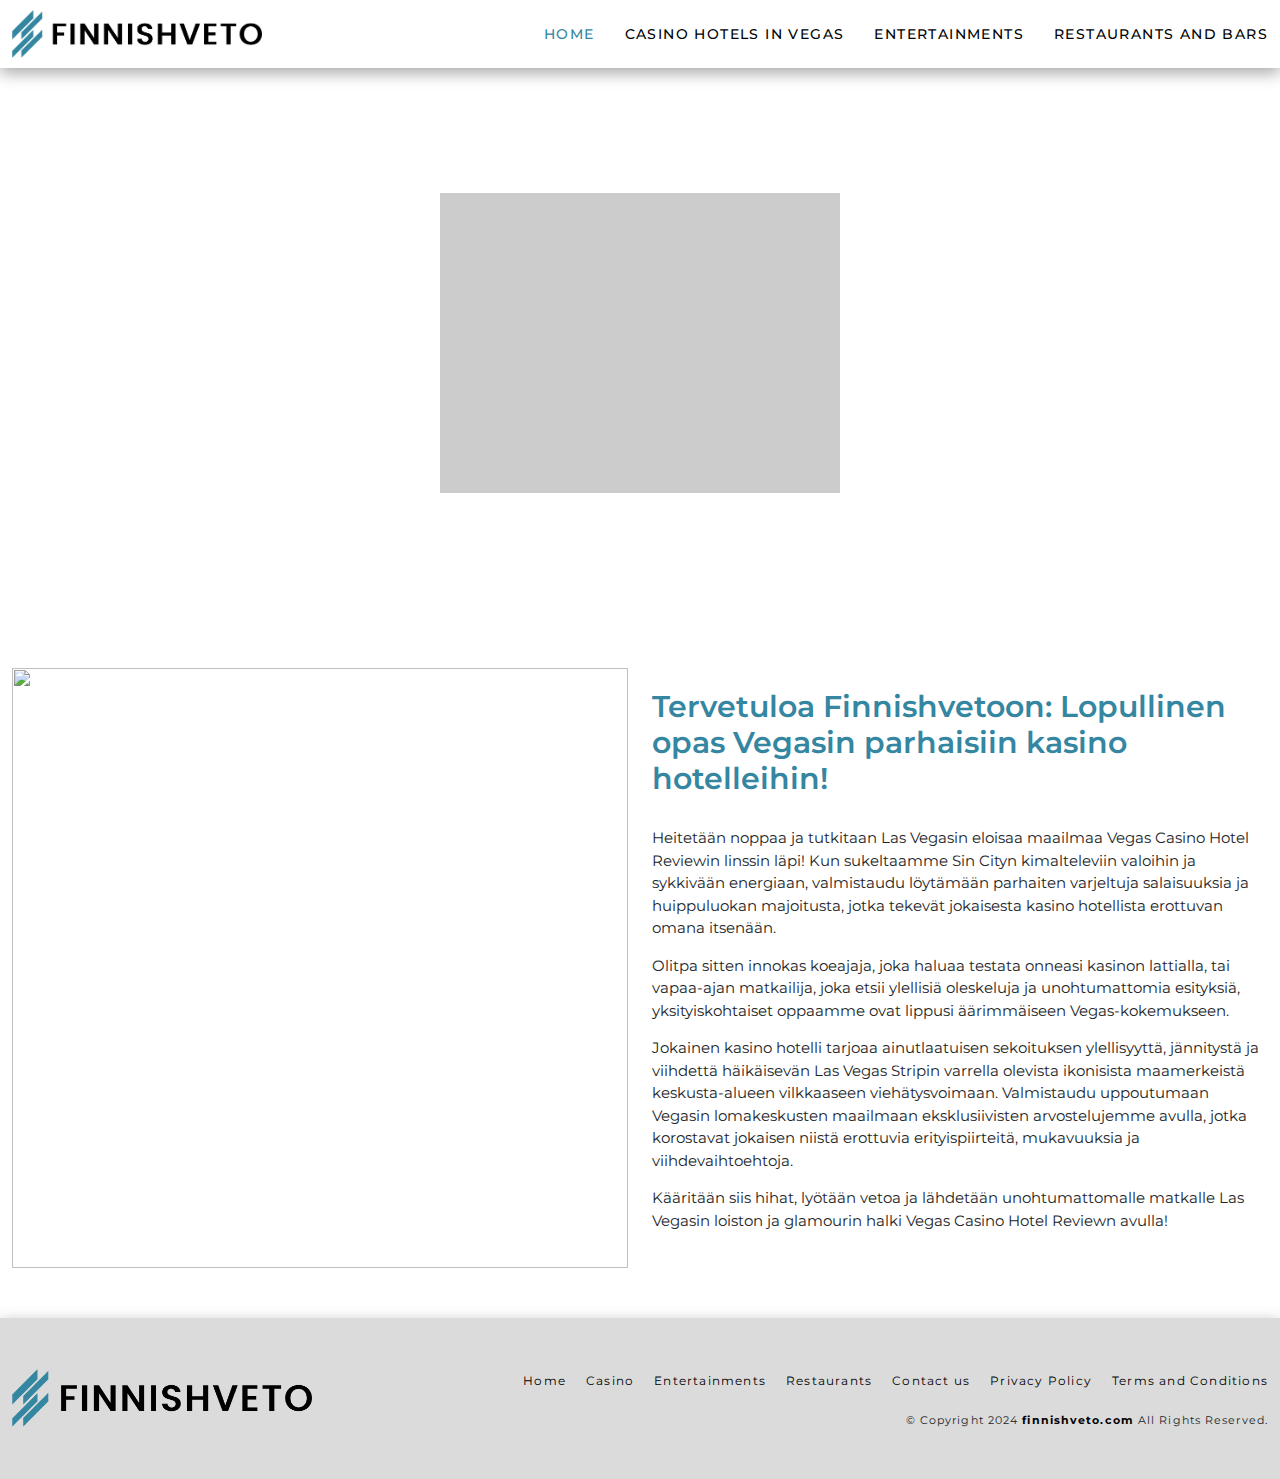
==== index.html @ 35bfe9ca "gh" ====
<!DOCTYPE html>
<html lang="en">
<head>
    <meta charset="UTF-8">
    <meta name="viewport" content="width=device-width, initial-scale=1.0">
    <link rel="stylesheet" href="assets/css/bootstrap.min.css">
    <link rel="stylesheet" href="https://cdnjs.cloudflare.com/ajax/libs/font-awesome/6.5.2/css/all.min.css">
    <link rel="icon" href="assets/images/fav-icon.png">
    <link rel="stylesheet" href="assets/css/style.css">
    <link rel="stylesheet" href="assets/css/media.css">
    <title>Blog Review about Casino Hotels in Vegas</title>
</head>
<body>
    <header class="site-header">
        <div class="container">
           <nav>
              <div class="site-logo">
                 <a href="index.html">
                 <img src="assets/images/logo.png" alt="logo">
                 </a>
              </div>
              <div class="nav-links">
                 <div class="close">
                    <i class="fa-solid fa-xmark"></i>
                 </div>
                 <ul>
                    <li>
                       <a href="index.html" class="active">Home</a>
                    </li>
                    <li>
                       <a href="casino.html">Casino Hotels in Vegas</a>
                    </li>
                    <li>
                       <a href="entertainments.html">Entertainments</a>
                    </li>
                    <li>
                       <a href="restaurants.html">Restaurants and Bars</a>
                    </li>
                 </ul>
              </div>
              <div class="toggle">
                 <i class="fa-solid fa-bars"></i>
              </div>
           </nav>
        </div>
     </header>
     <div class="section hero-banner">
        <div class="banner-wrap">
            <div class="banner-txt">
               
            </div>
            <div class="banner-left">
                <img src="assets/images/hero1.jpg" alt="">
            </div>
            <div class="banner-right">
                <img src="assets/images/hero2.jpg" alt="">
            </div>
        </div>
     </div>

     <section class="welcome ptb-50">
        <div class="container">
            <div class="row">
                <div class="col-md-6">
                    <div class="welcome-img">
                        <img src="assets/images/welcome.jpg" alt="">
                    </div>
                </div>
                <div class="col-md-6">
                    <div class="wel-come-txt">
                        <h3>
                            Tervetuloa Finnishvetoon: Lopullinen opas Vegasin parhaisiin kasino
                        hotelleihin!
                        </h3>
                        <p>
                            Heitetään noppaa ja tutkitaan Las Vegasin eloisaa maailmaa Vegas Casino Hotel Reviewin linssin
                            läpi! Kun sukeltaamme Sin Cityn kimalteleviin valoihin ja sykkivään energiaan, valmistaudu löytämään
                            parhaiten varjeltuja salaisuuksia ja huippuluokan majoitusta, jotka tekevät jokaisesta kasino hotellista
                            erottuvan omana itsenään.
                        </p>
                        <p>
                            Olitpa sitten innokas koeajaja, joka haluaa testata onneasi kasinon lattialla, tai vapaa-ajan matkailija,
                            joka etsii ylellisiä oleskeluja ja unohtumattomia esityksiä, yksityiskohtaiset oppaamme ovat lippusi
                            äärimmäiseen Vegas-kokemukseen.
                        </p>
                        <p>
                            Jokainen kasino hotelli tarjoaa ainutlaatuisen sekoituksen ylellisyyttä, jännitystä ja viihdettä
                            häikäisevän Las Vegas Stripin varrella olevista ikonisista maamerkeistä keskusta-alueen vilkkaaseen
                            viehätysvoimaan. Valmistaudu uppoutumaan Vegasin lomakeskusten maailmaan eksklusiivisten
                            arvostelujemme avulla, jotka korostavat jokaisen niistä erottuvia erityispiirteitä, mukavuuksia ja
                            viihdevaihtoehtoja.
                        </p>
                        <p>
                            Kääritään siis hihat, lyötään vetoa ja lähdetään unohtumattomalle matkalle Las Vegasin loiston ja
                            glamourin halki Vegas Casino Hotel Reviewn avulla!
                        </p>
                    </div>
                </div>
            </div>
        </div>
     </section>




     

<section class="site-footer ptb-50">
    <div class="container">
        <div class="footer-wrap">
            <div class="footer-left">
                <div class="footer-logo">
                    <img src="assets/images/logo.png" alt="">
                </div>
            </div>
            <div class="footer-right">
                <div class="footer-links">
                    <ul>
                        <li>
                            <a href="index.html">Home</a>
                        </li>
                        <li>
                            <a href="casino.html">Casino</a>
                        </li>
                        <li>
                            <a href="entertainments.html">Entertainments</a>
                        </li>
                        <li>
                            <a href="restaurants.html">Restaurants</a>
                        </li>
                        <li>
                            <a href="contact.html">Contact us</a>
                        </li>
                        <li>
                            <a href="privacy-policy.html">Privacy Policy</a>
                        </li>
                        <li>
                            <a href="terms-conditions.html">Terms and Conditions</a>
                        </li>

                    </ul>
                </div>
                <div class="copy-right">
                    <p>
                        © Copyright 2024  <a href="index.html">finnishveto.com</a> All Rights Reserved.
                    </p>
                </div>
            </div>
        </div>
    </div>
</section>


     <script src="assets/js/jquery-3.7.1.min.js"></script>
     <script src="assets/js/bootstrap.bundle.min.js"></script>
     <script src="assets/js/custom.js"></script>

</body>
</html>
---- assets/css/style.css ----
@import url('https://fonts.googleapis.com/css2?family=Montserrat:ital,wght@0,100..900;1,100..900&display=swap');
:root{
    --light-blue:#3486a1;
    --black:#000;
    /* --bg:#ADD8E6; */
    --bg:#f7f7f7;
    --white:#fff;
}
*{
    margin: 0;
    padding: 0;
    box-sizing: border-box;
    transition: all 0.3s linear;
}
body{
    margin: 0;
    padding: 0;
    font-family: "Montserrat", sans-serif;
}
ul{
    list-style:none;
    padding-left:0;
    margin-bottom:0
}
a{
    text-decoration:none
}
img{
    max-width: 100%;
}
/* h1,h2,h3,h4,h5,h6{
    
} */

.container{
    max-width:1300px
}
.ptb-70{
    padding:70px 0
}
.ptb-50{
    padding:50px 0
}
.ptb-30{
    padding:30px 0
}

/* header css start here */
.site-header {
    padding: 10px 0;
    box-shadow: rgba(0, 0, 0, 0.35) 0px 5px 15px;
}
.site-logo img {
    max-width: 250px;
}
.close, .toggle{
    display: none;
}
.site-header .nav-links ul{
    display: flex;
    gap: 30px;
    align-items: center;
}
.site-header nav{
    display: flex;
    justify-content: space-between;
    align-items: center;
}
.site-header .nav-links ul li a{
    font-size: 14px;
    text-transform: uppercase;
    color: #000;
    font-weight: 500;
    letter-spacing: 0.1em;
}
.site-header .nav-links ul li a.active, .site-header .nav-links ul li a:hover{
    color: #3486a1;
}
/* header css end here */
/* banner css start here */
.banner-left, .banner-right{
    width: 48%;
    height: 100%;
}
.banner-left img, .banner-right img{
    height: 100%;
    object-fit: cover;
}
.banner-wrap {
    height: 550px;
    display: flex;
    justify-content: space-between;
    align-items: center;
    position: relative;
}
.banner-txt {
    position: absolute;
    left: 50%;
    top: 50%;
    transform: translate(-50%, -50%);
    height: 300px;
    width: 400px;
    /* background-color: #fff; */
    display: flex;
    justify-self: center;
    align-items: center;
    background-image: url(../images/hero3.jpg);
    background-repeat: no-repeat;
    background-size: cover;
    background-position: center;
}
.banner-txt::before{
    content: '';
    position: absolute;
    top: 0;
    left: 0;
    height: 100%;
    width: 100%;
    background-color: #020202;
    opacity: 0.2;
}


/* welcome section css start here */

.wel-come-txt h3 {
    font-size: 30px;
    font-weight: 600;
    margin-bottom: 30px;
    color: var(--light-blue);
}
.wel-come-txt p{
    font-size: 15px;
    margin-bottom: 15px;
}
.welcome-img img {
    height: 600px;
    width: 100%;
    object-fit: cover;
}
.welcome .row{
    align-items: center;
}
.welcome{
    background-image: url(../images/bg1.png);
    background-position: center;
    background-repeat: no-repeat;
    background-size: cover;
}
.explore-btn a:hover {
    background: transparent;
    color: #000;
    border-color: #000;
}



/* welcome section end here */

/* casino page css start here */
.casino-bnr {
    padding-left: 100px;
}
.casino-bnr .welcome-img{
position: relative;
}

.casino-bnr .welcome-img::after{
    content: '';
    position: absolute;
    top: 0;
    left: -50px;
    height: 100%;
    width: 2px;
    background-color: var(--light-blue);
}
.casino-bnr .welcome-img img {
    height: 530px;
    width: 100%;
    object-fit: cover;
}
.casino-card {
    box-shadow: rgba(0, 0, 0, 0.35) 0px 5px 15px;
    border-radius: 8px;
    position: relative;
}
.casino-card .card-img {
    border-radius: 8px;
    overflow: hidden;
    height: 450px;
}
.casino-card .card-img img{
    object-fit: cover;
    height: 100%;
    width: 100%;
}
.card-txt {
    padding: 15px 10px;
}
.card-txt h4 {
    font-size: 22px;
    font-weight: 600;
    margin-bottom: 15px;
    color: var(--white);
}
.card-txt p {
    font-size: 14px;
    margin-bottom: 10px;
    color: var(--bg);
}
.casino-card:hover .card-txt{
    transform: scale(1);
    
  
}
.card-txt {
    position: absolute;
    top: 15px;
    left: 15px;
    transform: scale(0);
    z-index: 9;
    height: 100%;
    width: 100%;
    display: flex;
    justify-self:center;
    align-items: center;
}
.casino-card::before{
    content: '';
    position: absolute;
    top: 0;
    bottom: 0;
    left: 0;
    width: 100%;
    height: 0%;
    background-color: #000000;
    opacity: 0.5;
    transition: all 0.3s linear;
    border-radius: 8px;
}
.casino-card:hover::before{
    height: 100%;
}
.casino-card {
    margin-bottom: 25px;
}
.casino-btm-txt p{
    font-size: 14px;
}
/* casino page css end here */

/* Entertainment page css start here */

.enter-wrap{
    box-shadow: rgba(0, 0, 0, 0.35) 0px 5px 15px;
    border-radius: 8px;
    overflow: hidden;

}

.enter-txt {
    padding: 15px 10px;
}
.enter-txt p {
    font-size: 14px;
    min-height: 280px;
}
.enter-txt h4 {
    font-size: 20px;
    font-weight: 500;
    margin-bottom: 10px;
}
.enter-img img {
    width: 100%;
    height: 270px;
    object-fit: cover;
}
.explore-btn a {
    font-size: 14px;
    padding: 10px 30px;
    background-color: var(--light-blue);
    color: var(--white);
    border: 1px solid #3486a1;
    border-radius: 5px;
    display: block;
    width: fit-content;
    margin: 10px 0;
  
}
.entertainments-card {
    margin-bottom: 25px;
}
.sub-heading {
    width: 80%;
    margin: 0 auto;
    text-align: center;
    margin-bottom: 50px;
}
.sub-heading h2 {
    font-size: 30px;
    font-weight: 700;
    margin-bottom: 20px;
    color: var(--light-blue);
}
.sub-heading p{
    font-size: 14px;
}

/* Entertainment page css end here */
/* pravice page css start here */
.pravicy-banner{
    background-image: url(../images/privacy-policy-bnr.jpg);
    background-position: center;
    background-repeat: no-repeat;
    background-size: cover;
    padding: 100px 0;
    height: 300px;
    display: flex;
    justify-content: center;
    align-items: center;
}
.terms-bnr{
    background-image: url(../images/terms-banner.jpg);
}
.banner-heading h2 {
    font-size: 30px;
    text-align: center;
    font-weight: 800;
    text-transform: uppercase;
}
.pr-wrap h2 {
    font-size: 25px;
    font-weight: 800;
    margin-bottom: 8px;
}
.pr-wrap h3{
    font-size: 22px;
    font-weight: 700;
    margin-bottom: 15px;
}
.pr-wrap p, .pr-wrap ul li {
    font-size: 15px;
    margin-bottom: 10px;
}
.pr-wrap ul li{
    font-weight: 600;
}
.pr-wrap p a{
    font-weight: 700;
    color: #000;
}
.pr-wrap {
    margin-bottom: 30px;
}
.pr-wrap ul{
    list-style: disc;
    padding-left: 20px;
}

/* pravice page css end here */
 /* contact us page css start here */

.contact-wrap p {
    font-size: 15px;
    margin-bottom: 10px;
}
.contact-wrap  a{
    font-size: 15px;
    font-weight: 600;
    color: var(--light-blue);
}
.contact-wrap h3 {
    font-size: 20px;
    font-weight: 700;
    margin-bottom: 5px;
    color: var(--light-blue);
}
.contact-wrap {
    margin-bottom: 20px;
}
.contact-wrap ul {
    display: flex;
    gap: 10px;
    align-items: center;
}
.contact-wrap ul li a{
    font-size: 25px;
}
.newsletter h4 {
    font-size: 25px;
    font-weight: 700;
    text-transform: uppercase;
    text-align: center;
    margin-bottom: 20px;
    color: var(--light-blue);
}
.news-letter-bx input {
    width: 75%;
    height: 50px;
    padding: 15px;
    border-radius: 50px;
    border: 2px solid #3486b5;
    font-size: 15px;
    font-weight: 500;
}
.news-letter-bx input::placeholder{
    color: #000;
}
.news-letter-bx  button {
    width: 24%;
    height: 50px;
    border-radius: 50px;
    border: 1px solid #3486a1;
    background-color: #3486a1;
    color: #fff;
    font-size: 20px;
    text-transform: uppercase;
    font-weight: 600;
}
.news-letter-bx  button:hover{
    background-color: #000;
    border-color: #000;
    color: #fff;
}
.newsletter {
    width: 50%;
    margin: 0 auto;
    margin-top: 50px;
}
.newsletter p {
    font-size: 15px;
    text-align: center;
    margin-top: 15px;
}
.contact-banner{
    background-image: url(../images/contact-banner.jpg);
    position: relative;
}
.contact-banner .banner-heading h2{
color: #fff;
}
/* contact us page css end here */

/* footer section css start here */
section.site-footer{
    background-color: #c1c1c196;
    box-shadow: rgba(0, 0, 0, 0.35) 0px 5px 15px;
}
.footer-logo img {
    width: 300px;
}
.footer-links ul {
    display: flex;
    align-items: center;
    gap: 20px;
    flex-wrap: wrap;
    justify-content: end;
}
.footer-links ul li a{
    font-size: 12px;
    color: var(--black);
    letter-spacing: 0.1em;
}
.footer-links ul li a:hover{
    color: #3486a1;
}
.footer-wrap {
    display: flex;
    justify-content: space-between;
    align-items: center;
}
.footer-left{
    width: 25%;
}
.footer-right{
    width: 73%;
}
.copy-right p{
    font-size: 11px;
    letter-spacing: 0.1em;
    text-align: end;
    margin-bottom: 0;
    margin-top: 20px;
}
.copy-right p a{
    font-weight: 700;
    color: #000;
}
/* footer section css end here */
---- assets/css/media.css ----
@media(max-width:1200px){
    .site-header .nav-links ul {
        gap: 20px;
    }
    .site-logo img {
        max-width: 220px;
    }
    .site-header .nav-links ul li a {
        font-size: 13px;
    }
    .banner-wrap {
        height: 500px;
    }
    .banner-txt {
        height: 250px;
        width: 300px;
    }
    .wel-come-txt h3 {
        font-size: 25px;
    }
    .wel-come-txt p {
        font-size: 14px;
    }
    .footer-links ul {
        gap: 15px;
    }
    .card-txt h4 {
        font-size: 18px;
    }
    .card-txt p {
        font-size: 12px;
    }
    .casino-btm-txt p {
        font-size: 13px;
    }
    .card-txt-hold {
        padding: 10px;
    }
    .enter-txt h4 {
        font-size: 16px;
    }
    .enter-txt p {
        font-size: 12px;
        min-height: 275px;
    }
    .explore-btn a {
        font-size: 12px;
    }
    .sub-heading h2 {
        font-size: 25px;
    }
    .banner-heading h2 {
        font-size: 25px;
    }
    .pr-wrap h2 {
        font-size: 22px;
    }
    .pr-wrap h3 {
        font-size: 20px;
    }
    .pr-wrap p, .pr-wrap ul li {
        font-size: 14px;
        margin-bottom: 10px;
    }
    .contact-wrap h3 {
        font-size: 18px;
    }
    .contact-wrap p {
        font-size: 14px;
    }
    .newsletter h4 {
        font-size: 22px;
    }
    .news-letter-bx input {
        font-size: 13px;
    }
    .news-letter-bx  button {
        font-size: 16px;
    }
    .newsletter {
        width: 70%;
    }
}

@media(max-width:991px){
    .sub-heading h2 {
        font-size: 20px;
    }
    .sub-heading p {
        font-size: 13px;
    }
    .enter-txt p {
        min-height: auto;
    }
    .casino-card .card-img {
        height: 400px;
    }
    .site-header .nav-links ul {
        flex-direction: column;
        align-items: center;
    }
    .nav-links {
        position: fixed;
        top: 0;
        left: 0;
        width: 400px;
        background: #fff;
        z-index: 9;
        height: 100vh;
        padding: 50px;
        transform: translateY(-100%);
    }
    .menuToggle .nav-links{
        transform: translateY(0%);
       
}
    .close, .toggle {
        display: block;
    }
    .close {
        font-size: 20px;
        position: absolute;
        top: 15px;
        right: 20px;
    }
    .toggle {
        font-size: 25px;
    }
    .banner-wrap {
        height: 450px;
    }
    .banner-txt {
        height: 200px;
        width: 250px;
    }
    .wel-come-txt h3 {
        font-size: 20px;
        margin-bottom: 20px;
    }
    .wel-come-txt p {
        font-size: 13px;
        margin-bottom: 10px;
    }
    .footer-wrap {
        flex-wrap: wrap;
        flex-direction: column;
    }
    .footer-left {
        width: 100%;
        margin: 0 auto;
    }
    .footer-right {
        width: 80%;
    }
    .footer-logo {
        text-align: center;
        margin-bottom: 20px;

    }
    .footer-links ul {
        justify-content: center;
        flex-wrap: wrap;
    }
    .copy-right p {
        text-align: center;
    }
    .pr-wrap h2 {
        font-size: 20px;
        margin-bottom: 5px;
    }
    .pr-wrap h3 {
        font-size: 18px;
        margin-bottom: 10px;
    }
    .pr-wrap p, .pr-wrap ul li {
        font-size: 13px;
        margin-bottom: 8px;
    }
}
@media(max-width:820px){
    .casino-bnr .welcome-img img {
        height: 600px;
    }
    .card-txt {
        top: 0;
        left: 0px;
}
.newsletter {
    width: 85%;
}
}
@media(max-width:767px){
    .casino-bnr .welcome-img img {
        height: 400px;
    }
    .casino-bnr .welcome-img::after {
        left: 0;
        width: 0px;
    }
    .casino-bnr {
        padding-left: 0px;
    }
    .banner-wrap {
        height: 400px;
    }
    .banner-txt {
        height: 150px;
        width: 200px;
    }
    .banner-left, .banner-right {
        width: 49%;
    }
    .welcome-img img {
        height: 300px;
    }
    .welcome-img {
        margin-bottom: 25px;
    }
    .footer-logo img {
        width: 250px;
    }
    .footer-links ul li {
        line-height: 1;
    }
    .contact-wrap h3 {
        font-size: 16px;
    }
    .contact-wrap  a, .contact-wrap p {
        font-size: 12px;
    }
    .contact-wrap ul li a {
        font-size: 20px;
    }
    .newsletter h4 {
        font-size: 18px;
        margin-bottom: 15px;
    }
    .news-letter-bx input {
        width: 100%;
        height: 45px;
        padding: 10px;
        margin-bottom: 15px;
    }
    .newsletter {
        width: 95%;
    }
    .news-letter-bx  button {
        width: 50%;
        height: 45px;
        font-size: 14px;
        margin: 0 auto;
        display: flex;
        justify-content: center;
        align-items: center;
    }
}
@media(max-width:575px){
    .casino-bnr .welcome-img img {
        height: 300px;
    }
    .site-logo img {
        max-width: 160px;
    }
    .toggle {
        font-size: 20px;
    }
    .nav-links {
        width: 100%;
        padding: 40px;
    }
    .site-header .nav-links ul li a {
        font-size: 12px;
    }
    .site-header .nav-links ul {
        gap: 15px;
    }
    .banner-wrap {
        height: 50vh;
    }
    .banner-txt {
        height: 100px;
        width: 130px;
    }
    .welcome-img img {
        height: 200px;
    }
    .wel-come-txt h3 {
        font-size: 18px;
        margin-bottom: 15px;
    }
    .wel-come-txt p {
        font-size: 12px;
    }
    .footer-logo img {
        width: 220px;
    }
    .footer-right {
        width: 100%;
    }
    .card-txt-hold {
        padding: 3px;
    }
    .card-txt h4 {
        font-size: 16px;
        margin-bottom: 5px;
    }
    .ptb-50 {
        padding: 30px 0;
    }
    .sub-heading h2 {
        font-size: 18px;
        margin-bottom: 15px;
    }
    .sub-heading p {
        font-size: 12px;
    }
    .sub-heading {
        width: 90%;
        margin-bottom: 30px;
    }
    .pravicy-banner {
        padding: 70px 0;
    }
    .banner-heading h2 {
        font-size: 22px;
    }
    .pr-wrap h2 {
        font-size: 18px;
        margin-bottom: 5px;
    }
    .pr-wrap h3 {
        font-size: 16px;
    }
    .pr-wrap p, .pr-wrap ul li {
        font-size: 12px;
        margin-bottom: 5px;
    }
}
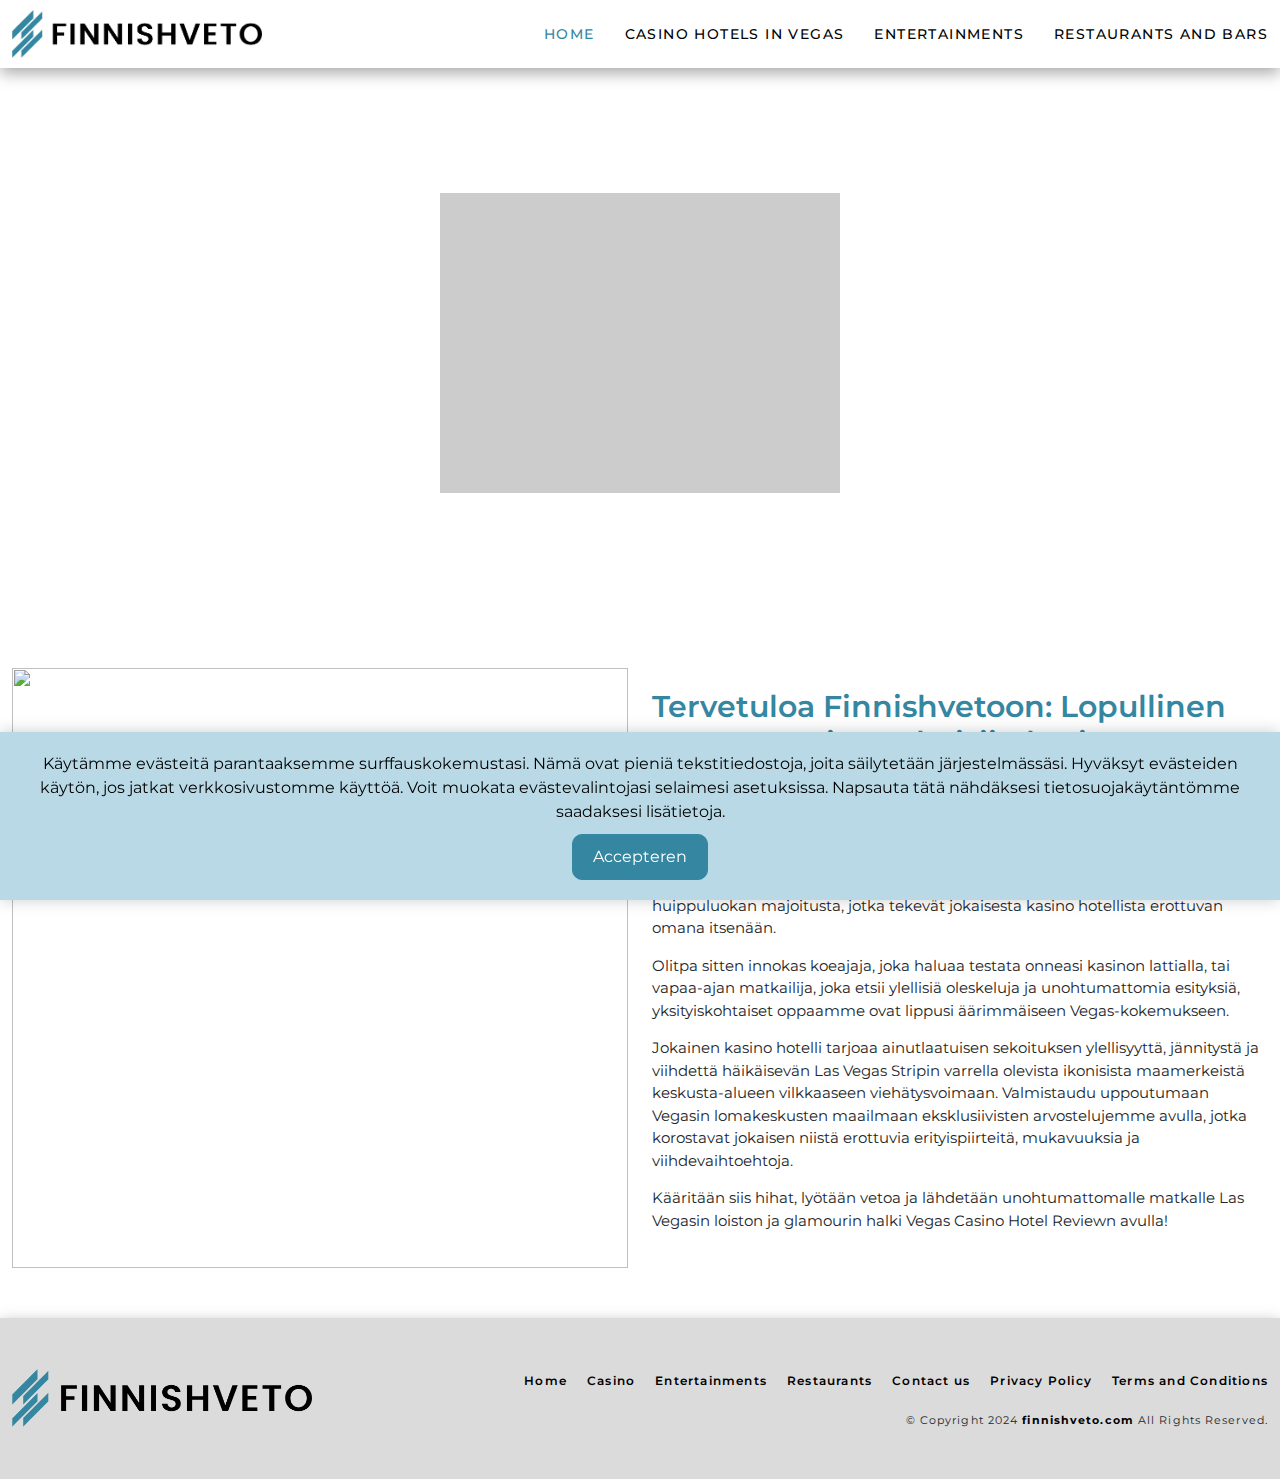
==== commit 340d77be: "fix issue" ====
--- a/index.html
+++ b/index.html
@@ -8,7 +8,42 @@
     <link rel="icon" href="assets/images/fav-icon.png">
     <link rel="stylesheet" href="assets/css/style.css">
     <link rel="stylesheet" href="assets/css/media.css">
-    <title>Blog Review about Casino Hotels in Vegas</title>
+    <title>HOME</title>
+    <style>
+        /* cookies css star here */
+ #cookies-popup {
+     position: fixed;
+     bottom: 0;
+     left: 0;
+     width: 100%;
+     background-color:#b8d9e5;
+     color: var(--black);
+     padding: 20px 20px;
+     text-align: center;
+     box-shadow: rgb(0 0 0 / 20%) 0px 0px 15px;
+    /* display: none;*/
+}
+ #cookies-popup p {
+     margin: 0;
+     color: var(--black);
+}
+ #cookies-popup button {
+     background-color: #3486a1;
+     color: #fff;
+     border: none;
+     padding: 10px 20px;
+     cursor: pointer;
+     margin-top: 10px;
+     border-radius: 10px;
+     border: 1px solid #3486a1;
+}
+ #accept-cookies:hover {
+    background: transparent;
+    color: #3486a1;
+    /* border-color: #3486a1; */
+}
+/* cookies css end here */
+    </style>
 </head>
 <body>
     <header class="site-header">
@@ -103,7 +138,17 @@
 
 
 
-     
+        <!-- cookies section start here -->
+        <div id="cookies-popup">
+            <p>Käytämme evästeitä parantaaksemme surffauskokemustasi. Nämä ovat pieniä tekstitiedostoja, joita
+                säilytetään järjestelmässäsi. Hyväksyt evästeiden käytön, jos jatkat verkkosivustomme käyttöä. Voit
+                muokata evästevalintojasi selaimesi asetuksissa. Napsauta tätä nähdäksesi tietosuojakäytäntömme
+                saadaksesi lisätietoja.
+            </p>
+            <button id="accept-cookies">Accepteren</button>
+           
+         </div>
+         <!-- cookies section end here -->
 
 <section class="site-footer ptb-50">
     <div class="container">
@@ -154,6 +199,17 @@
      <script src="assets/js/jquery-3.7.1.min.js"></script>
      <script src="assets/js/bootstrap.bundle.min.js"></script>
      <script src="assets/js/custom.js"></script>
-
+    <script>
+        
+document.addEventListener("DOMContentLoaded", function() {
+  var acceptCookiesBtn = document.getElementById("accept-cookies");
+  var cookiesPopup = document.getElementById("cookies-popup");
+
+  acceptCookiesBtn.addEventListener("click", function() {
+      cookiesPopup.style.display = "none";
+      // You can add code here to set a cookie to remember the user's choice
+  });
+});
+    </script>
 </body>
 </html>--- a/assets/css/style.css
+++ b/assets/css/style.css
@@ -2,7 +2,6 @@
 :root{
     --light-blue:#3486a1;
     --black:#000;
-    /* --bg:#ADD8E6; */
     --bg:#f7f7f7;
     --white:#fff;
 }
@@ -66,8 +65,8 @@
     justify-content: space-between;
     align-items: center;
 }
+
 .site-header .nav-links ul li a{
-    font-size: 14px;
     text-transform: uppercase;
     color: #000;
     font-weight: 500;
@@ -130,7 +129,6 @@
     color: var(--light-blue);
 }
 .wel-come-txt p{
-    font-size: 15px;
     margin-bottom: 15px;
 }
 .welcome-img img {
@@ -204,7 +202,6 @@
     color: var(--white);
 }
 .card-txt p {
-    font-size: 14px;
     margin-bottom: 10px;
     color: var(--bg);
 }
@@ -244,9 +241,7 @@
 .casino-card {
     margin-bottom: 25px;
 }
-.casino-btm-txt p{
-    font-size: 14px;
-}
+
 /* casino page css end here */
 
 /* Entertainment page css start here */
@@ -261,22 +256,32 @@
 .enter-txt {
     padding: 15px 10px;
 }
+
 .enter-txt p {
-    font-size: 14px;
     min-height: 280px;
 }
 .enter-txt h4 {
-    font-size: 20px;
     font-weight: 500;
     margin-bottom: 10px;
 }
+.enter-img{
+    height: 270px;
+    overflow: hidden;
+}
 .enter-img img {
-    width: 100%;
-    height: 270px;
+    height: 100%;
+    width: 100%;
     object-fit: cover;
 }
+.enter-img:hover img{
+    transform: scale(1.5);
+    -webkit-transform: scale(1.5);
+    -moz-transform: scale(1.5);
+    -ms-transform: scale(1.5);
+    -o-transform: scale(1.5);
+}
+
 .explore-btn a {
-    font-size: 14px;
     padding: 10px 30px;
     background-color: var(--light-blue);
     color: var(--white);
@@ -302,9 +307,7 @@
     margin-bottom: 20px;
     color: var(--light-blue);
 }
-.sub-heading p{
-    font-size: 14px;
-}
+
 
 /* Entertainment page css end here */
 /* pravice page css start here */
@@ -339,7 +342,6 @@
     margin-bottom: 15px;
 }
 .pr-wrap p, .pr-wrap ul li {
-    font-size: 15px;
     margin-bottom: 10px;
 }
 .pr-wrap ul li{
@@ -359,18 +361,14 @@
 
 /* pravice page css end here */
  /* contact us page css start here */
-
 .contact-wrap p {
-    font-size: 15px;
     margin-bottom: 10px;
 }
 .contact-wrap  a{
-    font-size: 15px;
     font-weight: 600;
     color: var(--light-blue);
 }
 .contact-wrap h3 {
-    font-size: 20px;
     font-weight: 700;
     margin-bottom: 5px;
     color: var(--light-blue);
@@ -394,18 +392,20 @@
     margin-bottom: 20px;
     color: var(--light-blue);
 }
+
+
 .news-letter-bx input {
     width: 75%;
     height: 50px;
     padding: 15px;
     border-radius: 50px;
     border: 2px solid #3486b5;
-    font-size: 15px;
     font-weight: 500;
 }
 .news-letter-bx input::placeholder{
     color: #000;
 }
+
 .news-letter-bx  button {
     width: 24%;
     height: 50px;
@@ -413,7 +413,6 @@
     border: 1px solid #3486a1;
     background-color: #3486a1;
     color: #fff;
-    font-size: 20px;
     text-transform: uppercase;
     font-weight: 600;
 }
@@ -428,7 +427,6 @@
     margin-top: 50px;
 }
 .newsletter p {
-    font-size: 15px;
     text-align: center;
     margin-top: 15px;
 }
@@ -460,6 +458,7 @@
     font-size: 12px;
     color: var(--black);
     letter-spacing: 0.1em;
+    font-weight: 600;
 }
 .footer-links ul li a:hover{
     color: #3486a1;
@@ -486,4 +485,21 @@
     font-weight: 700;
     color: #000;
 }
-/* footer section css end here */+/* footer section css end here */
+.enter-txt h4, .contact-wrap h3, .news-letter-bx  button{
+    font-size: 20px;
+}
+.wel-come-txt p, .contact-wrap p, .contact-wrap  a, .news-letter-bx input, .newsletter p, .pr-wrap p, .pr-wrap ul li {
+    font-size: 15px;
+}
+.site-header .nav-links ul li a, .card-txt p, .casino-btm-txt p, .enter-txt p, .explore-btn a, .sub-heading p{
+    font-size: 14px;
+}
+.fix-header{
+    position: fixed;
+    top: 0;
+    left: 0;
+    width: 100%;
+    background-color: #fff;
+    z-index: 999;
+}--- a/assets/css/media.css
+++ b/assets/css/media.css
@@ -5,8 +5,14 @@
     .site-logo img {
         max-width: 220px;
     }
-    .site-header .nav-links ul li a {
+    .card-txt p, .enter-txt p, .explore-btn a {
+        font-size: 12px;
+    }
+    .site-header .nav-links ul li a, .casino-btm-txt p, .news-letter-bx input {
         font-size: 13px;
+    }
+    .wel-come-txt p, .pr-wrap p, .pr-wrap ul li, .contact-wrap p {
+        font-size: 14px;
     }
     .banner-wrap {
         height: 500px;
@@ -18,67 +24,39 @@
     .wel-come-txt h3 {
         font-size: 25px;
     }
-    .wel-come-txt p {
-        font-size: 14px;
-    }
+   
     .footer-links ul {
-        gap: 15px;
-    }
-    .card-txt h4 {
-        font-size: 18px;
-    }
-    .card-txt p {
-        font-size: 12px;
-    }
-    .casino-btm-txt p {
-        font-size: 13px;
+        gap: 12px;
     }
     .card-txt-hold {
         padding: 10px;
     }
-    .enter-txt h4 {
+    .enter-txt h4,  .news-letter-bx  button  {
         font-size: 16px;
     }
     .enter-txt p {
-        font-size: 12px;
         min-height: 275px;
     }
-    .explore-btn a {
-        font-size: 12px;
-    }
-    .sub-heading h2 {
+    .sub-heading h2,  .banner-heading h2 {
         font-size: 25px;
     }
-    .banner-heading h2 {
-        font-size: 25px;
-    }
-    .pr-wrap h2 {
+    .pr-wrap h2,  .newsletter h4 {
         font-size: 22px;
     }
     .pr-wrap h3 {
         font-size: 20px;
     }
     .pr-wrap p, .pr-wrap ul li {
-        font-size: 14px;
         margin-bottom: 10px;
     }
-    .contact-wrap h3 {
-        font-size: 18px;
-    }
-    .contact-wrap p {
-        font-size: 14px;
-    }
-    .newsletter h4 {
-        font-size: 22px;
-    }
-    .news-letter-bx input {
-        font-size: 13px;
-    }
-    .news-letter-bx  button {
-        font-size: 16px;
+    .contact-wrap h3, .card-txt h4  {
+        font-size: 18px;
     }
     .newsletter {
         width: 70%;
+    }
+    .enter-txt h4 {
+        min-height: 40px;
     }
 }
 
@@ -90,7 +68,7 @@
         font-size: 13px;
     }
     .enter-txt p {
-        min-height: auto;
+        min-height: 220px;
     }
     .casino-card .card-img {
         height: 400px;
@@ -109,6 +87,7 @@
         height: 100vh;
         padding: 50px;
         transform: translateY(-100%);
+        box-shadow: rgba(0, 0, 0, 0.15) 1.95px 1.95px 2.6px;
     }
     .menuToggle .nav-links{
         transform: translateY(0%);
@@ -176,14 +155,23 @@
         font-size: 13px;
         margin-bottom: 8px;
     }
+    .enter-txt h4 {
+        min-height: auto;
+    }
 }
 @media(max-width:820px){
+    .enter-txt p {
+        min-height: 240px;
+    }
     .casino-bnr .welcome-img img {
         height: 600px;
     }
     .card-txt {
         top: 0;
         left: 0px;
+}
+#cookies-popup p, #cookies-popup button {
+    font-size: 14px;
 }
 .newsletter {
     width: 85%;
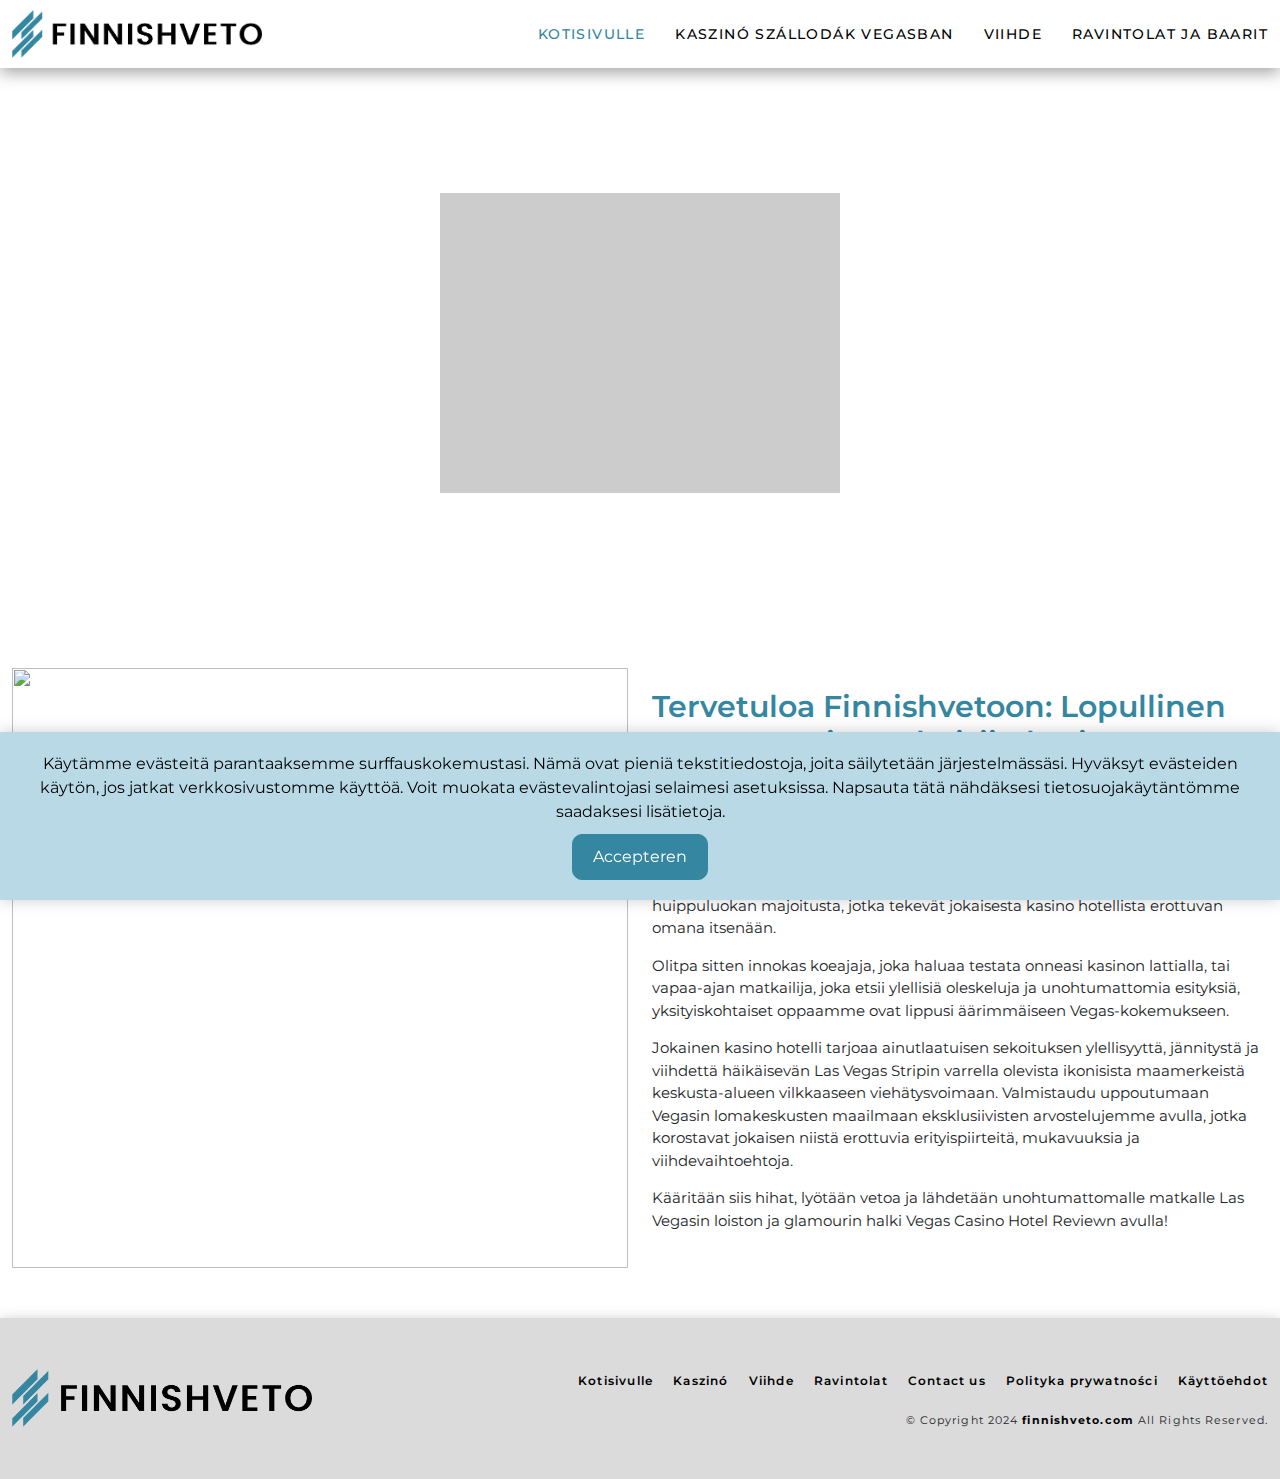
==== commit ddfcc45e: "Done" ====
--- a/index.html
+++ b/index.html
@@ -8,7 +8,7 @@
     <link rel="icon" href="assets/images/fav-icon.png">
     <link rel="stylesheet" href="assets/css/style.css">
     <link rel="stylesheet" href="assets/css/media.css">
-    <title>HOME</title>
+    <title>Kotisivulle</title>
     <style>
         /* cookies css star here */
  #cookies-popup {
@@ -60,16 +60,16 @@
                  </div>
                  <ul>
                     <li>
-                       <a href="index.html" class="active">Home</a>
-                    </li>
-                    <li>
-                       <a href="casino.html">Casino Hotels in Vegas</a>
-                    </li>
-                    <li>
-                       <a href="entertainments.html">Entertainments</a>
-                    </li>
-                    <li>
-                       <a href="restaurants.html">Restaurants and Bars</a>
+                       <a href="index.html" class="active">Kotisivulle</a>
+                    </li>
+                    <li>
+                       <a href="casino.html">Kaszinó szállodák Vegasban</a>
+                    </li>
+                    <li>
+                       <a href="entertainments.html">Viihde</a>
+                    </li>
+                    <li>
+                       <a href="restaurants.html">Ravintolat ja baarit</a>
                     </li>
                  </ul>
               </div>
@@ -149,51 +149,50 @@
            
          </div>
          <!-- cookies section end here -->
-
-<section class="site-footer ptb-50">
-    <div class="container">
-        <div class="footer-wrap">
-            <div class="footer-left">
-                <div class="footer-logo">
-                    <img src="assets/images/logo.png" alt="">
+         <section class="site-footer ptb-50">
+            <div class="container">
+                <div class="footer-wrap">
+                    <div class="footer-left">
+                        <div class="footer-logo">
+                            <img src="assets/images/logo.png" alt="">
+                        </div>
+                    </div>
+                    <div class="footer-right">
+                        <div class="footer-links">
+                            <ul>
+                                <li>
+                                    <a href="index.html">Kotisivulle</a>
+                                </li>
+                                <li>
+                                    <a href="casino.html">Kaszinó </a>
+                                </li>
+                                <li>
+                                    <a href="entertainments.html">Viihde</a>
+                                </li>
+                                <li>
+                                    <a href="restaurants.html">Ravintolat</a>
+                                </li>
+                                <li>
+                                    <a href="contact.html">Contact us</a>
+                                </li>
+                                <li>
+                                    <a href="privacy-policy.html">Polityka prywatności</a>
+                                </li>
+                                <li>
+                                    <a href="terms-conditions.html">Käyttöehdot</a>
+                                </li>
+        
+                            </ul>
+                        </div>
+                        <div class="copy-right">
+                            <p>
+                                © Copyright 2024  <a href="index.html">finnishveto.com</a> All Rights Reserved.
+                            </p>
+                        </div>
+                    </div>
                 </div>
             </div>
-            <div class="footer-right">
-                <div class="footer-links">
-                    <ul>
-                        <li>
-                            <a href="index.html">Home</a>
-                        </li>
-                        <li>
-                            <a href="casino.html">Casino</a>
-                        </li>
-                        <li>
-                            <a href="entertainments.html">Entertainments</a>
-                        </li>
-                        <li>
-                            <a href="restaurants.html">Restaurants</a>
-                        </li>
-                        <li>
-                            <a href="contact.html">Contact us</a>
-                        </li>
-                        <li>
-                            <a href="privacy-policy.html">Privacy Policy</a>
-                        </li>
-                        <li>
-                            <a href="terms-conditions.html">Terms and Conditions</a>
-                        </li>
-
-                    </ul>
-                </div>
-                <div class="copy-right">
-                    <p>
-                        © Copyright 2024  <a href="index.html">finnishveto.com</a> All Rights Reserved.
-                    </p>
-                </div>
-            </div>
-        </div>
-    </div>
-</section>
+        </section>
 
 
      <script src="assets/js/jquery-3.7.1.min.js"></script>
--- a/assets/css/style.css
+++ b/assets/css/style.css
@@ -258,11 +258,12 @@
 }
 
 .enter-txt p {
-    min-height: 280px;
+    min-height: 350px;
 }
 .enter-txt h4 {
     font-weight: 500;
     margin-bottom: 10px;
+    min-height: 50px;
 }
 .enter-img{
     height: 270px;
--- a/assets/css/media.css
+++ b/assets/css/media.css
@@ -35,7 +35,7 @@
         font-size: 16px;
     }
     .enter-txt p {
-        min-height: 275px;
+        min-height: 340px;
     }
     .sub-heading h2,  .banner-heading h2 {
         font-size: 25px;
@@ -156,12 +156,12 @@
         margin-bottom: 8px;
     }
     .enter-txt h4 {
-        min-height: auto;
+        min-height: 40px;
     }
 }
 @media(max-width:820px){
     .enter-txt p {
-        min-height: 240px;
+        min-height: 280px;
     }
     .casino-bnr .welcome-img img {
         height: 600px;
@@ -178,6 +178,12 @@
 }
 }
 @media(max-width:767px){
+    .enter-txt h4 {
+        min-height: auto;
+    }
+    .enter-txt p {
+        min-height: auto;
+    }
     .casino-bnr .welcome-img img {
         height: 400px;
     }
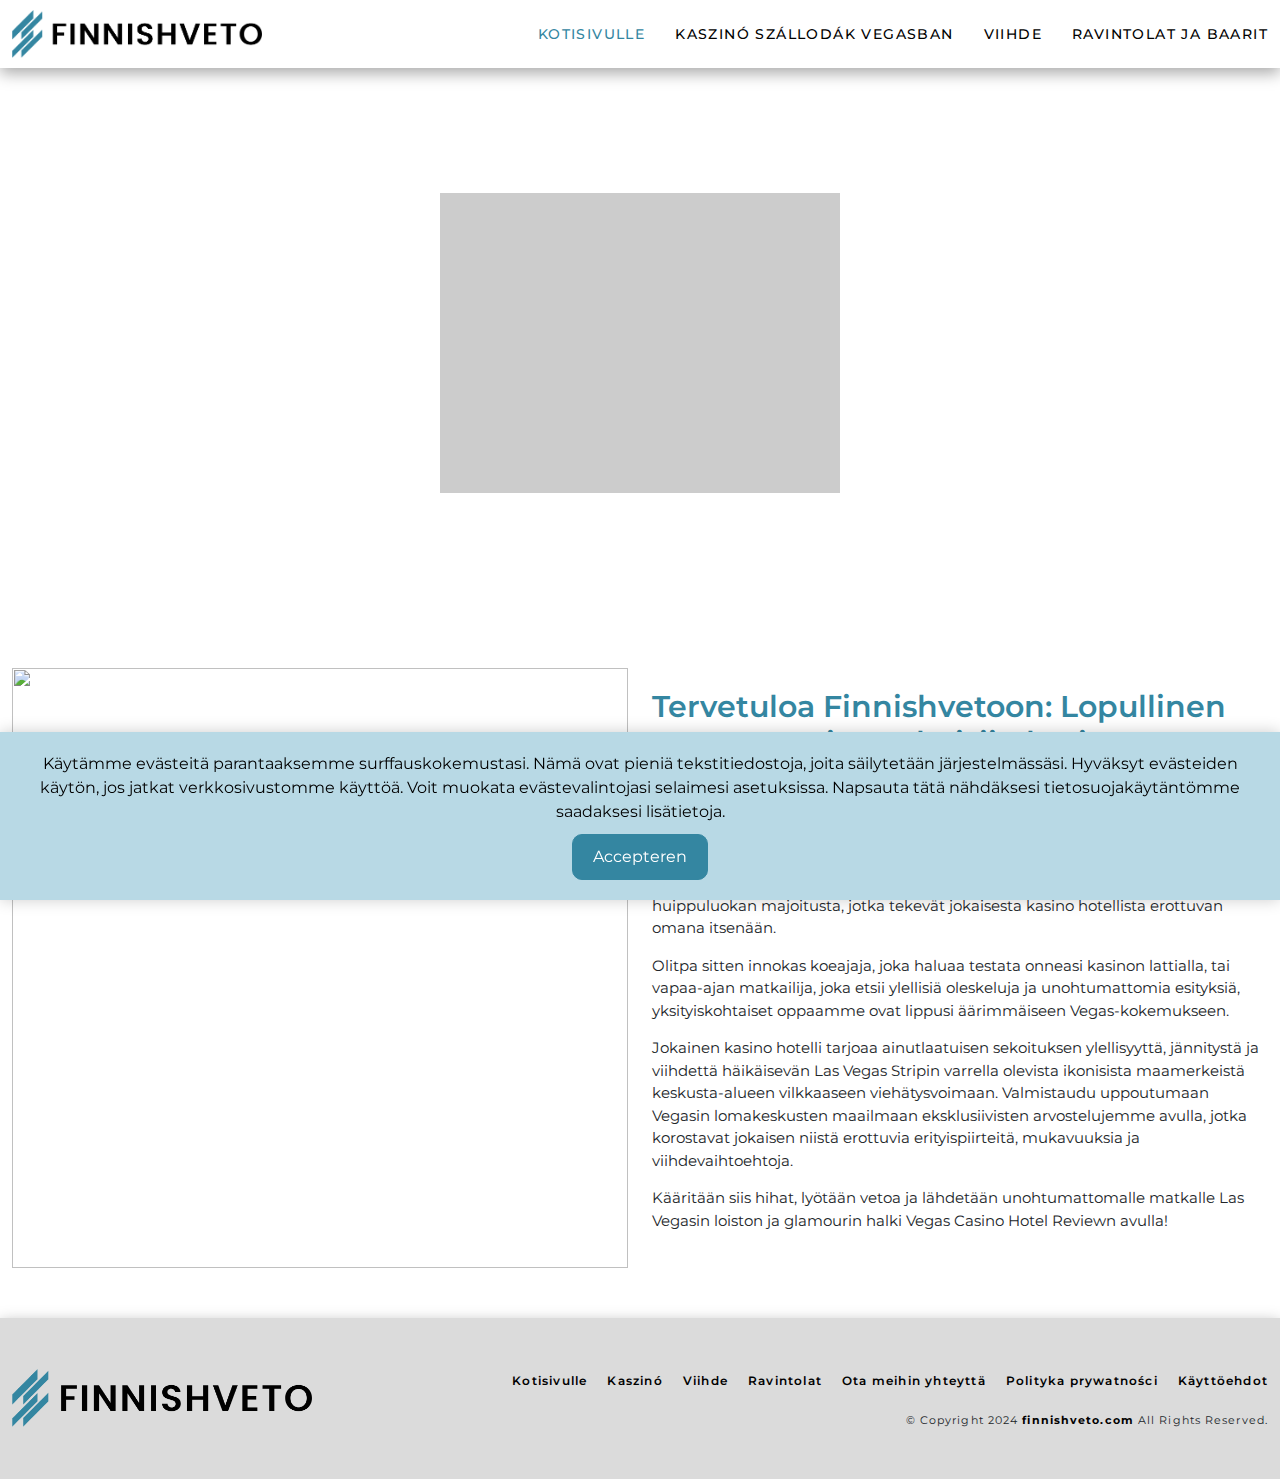
==== commit 7a99cd04: "update" ====
--- a/index.html
+++ b/index.html
@@ -173,7 +173,7 @@
                                     <a href="restaurants.html">Ravintolat</a>
                                 </li>
                                 <li>
-                                    <a href="contact.html">Contact us</a>
+                                    <a href="contact.html">Ota meihin yhteyttä</a>
                                 </li>
                                 <li>
                                     <a href="privacy-policy.html">Polityka prywatności</a>
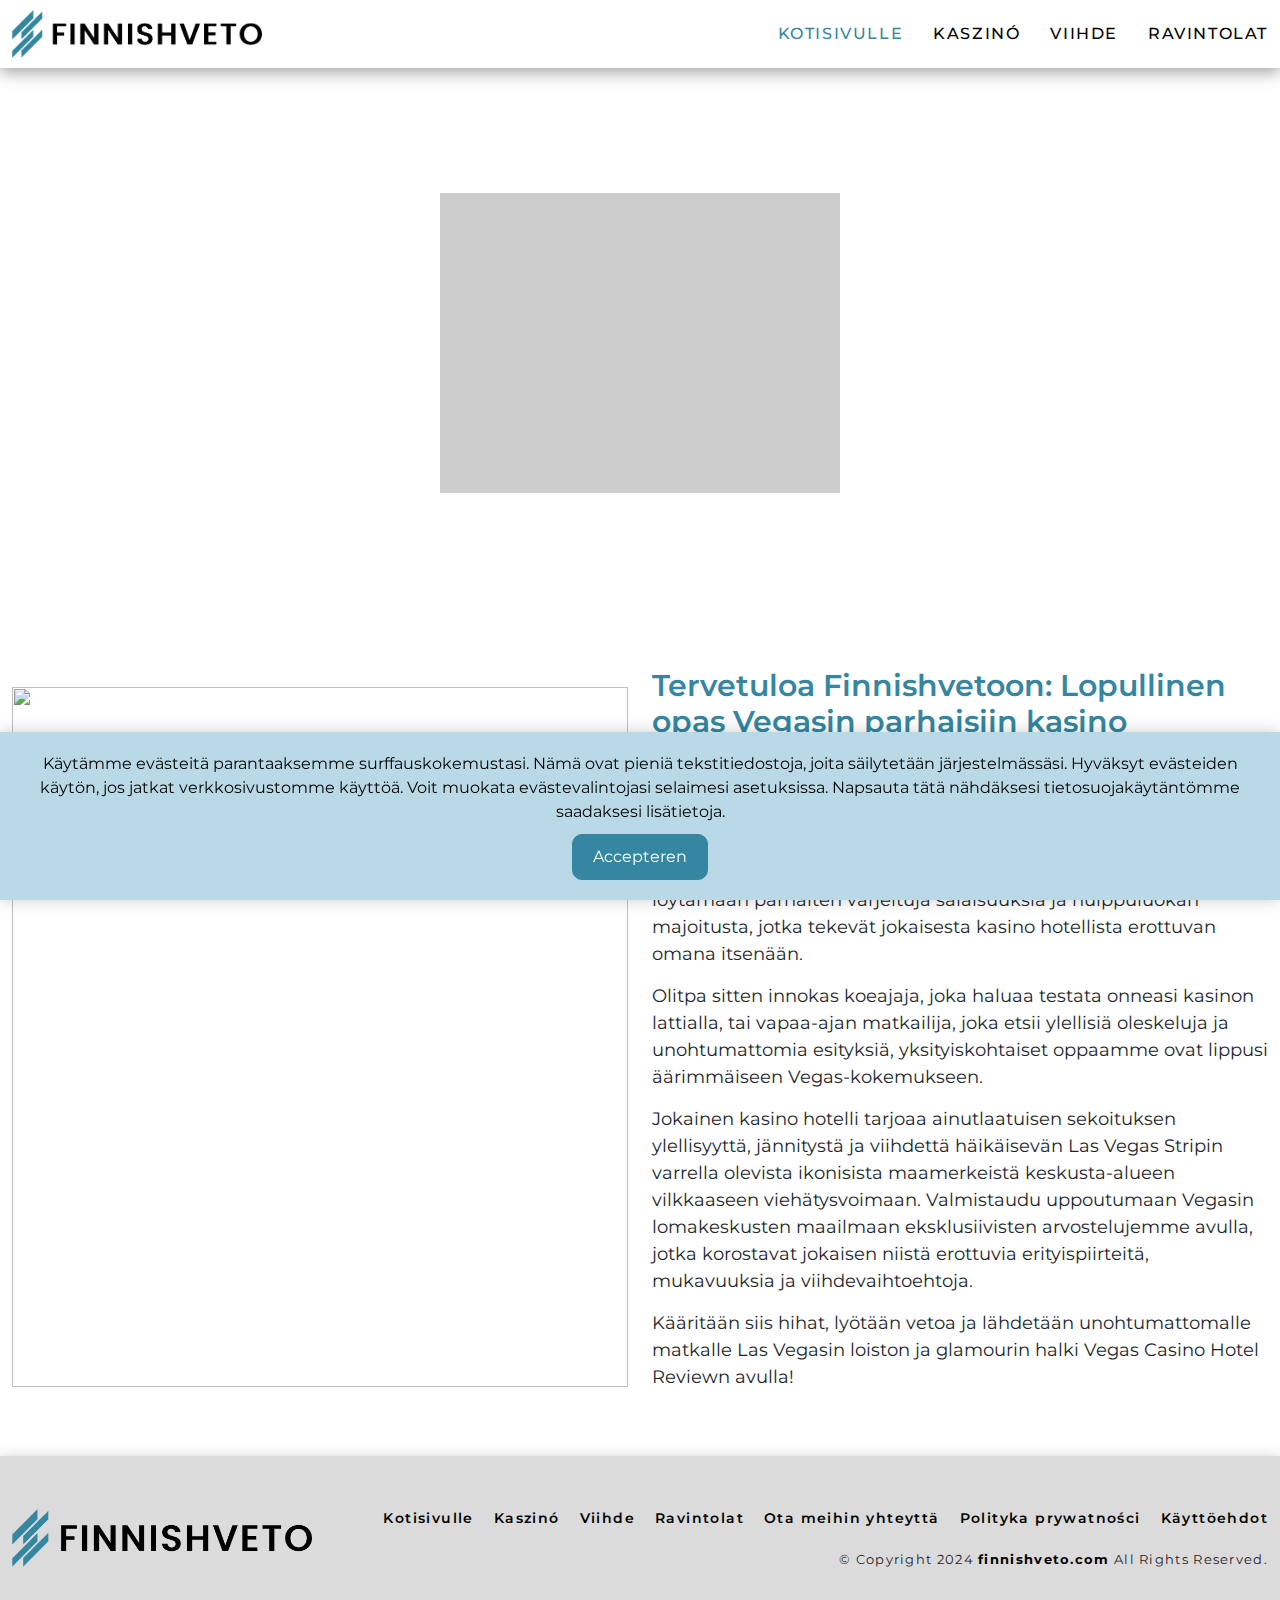
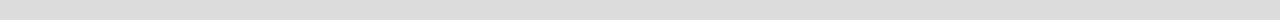
==== commit bec19b2b: "Done" ====
--- a/index.html
+++ b/index.html
@@ -63,13 +63,13 @@
                        <a href="index.html" class="active">Kotisivulle</a>
                     </li>
                     <li>
-                       <a href="casino.html">Kaszinó szállodák Vegasban</a>
+                       <a href="casino.html">Kaszinó </a>
                     </li>
                     <li>
                        <a href="entertainments.html">Viihde</a>
                     </li>
                     <li>
-                       <a href="restaurants.html">Ravintolat ja baarit</a>
+                       <a href="restaurants.html">Ravintolat </a>
                     </li>
                  </ul>
               </div>
--- a/assets/css/style.css
+++ b/assets/css/style.css
@@ -132,7 +132,7 @@
     margin-bottom: 15px;
 }
 .welcome-img img {
-    height: 600px;
+    height: 700px;
     width: 100%;
     object-fit: cover;
 }
@@ -173,7 +173,7 @@
     background-color: var(--light-blue);
 }
 .casino-bnr .welcome-img img {
-    height: 530px;
+    height: 630px;
     width: 100%;
     object-fit: cover;
 }
@@ -230,7 +230,7 @@
     left: 0;
     width: 100%;
     height: 0%;
-    background-color: #000000;
+    background-color: #000;
     opacity: 0.5;
     transition: all 0.3s linear;
     border-radius: 8px;
@@ -258,12 +258,12 @@
 }
 
 .enter-txt p {
-    min-height: 350px;
+    min-height: 460px;
 }
 .enter-txt h4 {
     font-weight: 500;
     margin-bottom: 10px;
-    min-height: 50px;
+    min-height: 65px;
 }
 .enter-img{
     height: 270px;
@@ -322,15 +322,31 @@
     display: flex;
     justify-content: center;
     align-items: center;
-}
+    position: relative;
+}
+.pravicy-banner::before{
+    content: '';
+    position: absolute;
+    top: 0;
+    left: 0;
+    height: 100%;
+    width: 100%;
+    color: #fff;
+    opacity: 0.9;
+}
+
 .terms-bnr{
     background-image: url(../images/terms-banner.jpg);
+}
+.banner-heading{
+    position: relative;
 }
 .banner-heading h2 {
     font-size: 30px;
     text-align: center;
     font-weight: 800;
     text-transform: uppercase;
+    color: #000;
 }
 .pr-wrap h2 {
     font-size: 25px;
@@ -456,7 +472,7 @@
     justify-content: end;
 }
 .footer-links ul li a{
-    font-size: 12px;
+    font-size: 14px;
     color: var(--black);
     letter-spacing: 0.1em;
     font-weight: 600;
@@ -476,7 +492,7 @@
     width: 73%;
 }
 .copy-right p{
-    font-size: 11px;
+    font-size: 13px;
     letter-spacing: 0.1em;
     text-align: end;
     margin-bottom: 0;
@@ -488,13 +504,13 @@
 }
 /* footer section css end here */
 .enter-txt h4, .contact-wrap h3, .news-letter-bx  button{
-    font-size: 20px;
+    font-size: 25px;
 }
 .wel-come-txt p, .contact-wrap p, .contact-wrap  a, .news-letter-bx input, .newsletter p, .pr-wrap p, .pr-wrap ul li {
-    font-size: 15px;
+    font-size: 18px;
 }
 .site-header .nav-links ul li a, .card-txt p, .casino-btm-txt p, .enter-txt p, .explore-btn a, .sub-heading p{
-    font-size: 14px;
+    font-size: 16px;
 }
 .fix-header{
     position: fixed;
--- a/assets/css/media.css
+++ b/assets/css/media.css
@@ -1,4 +1,7 @@
 @media(max-width:1200px){
+    .casino-bnr .welcome-img img {
+        height: 670px;
+    }
     .site-header .nav-links ul {
         gap: 20px;
     }
@@ -6,13 +9,13 @@
         max-width: 220px;
     }
     .card-txt p, .enter-txt p, .explore-btn a {
-        font-size: 12px;
+        font-size: 15px;
     }
     .site-header .nav-links ul li a, .casino-btm-txt p, .news-letter-bx input {
-        font-size: 13px;
+        font-size: 14px;
     }
     .wel-come-txt p, .pr-wrap p, .pr-wrap ul li, .contact-wrap p {
-        font-size: 14px;
+        font-size: 16px;
     }
     .banner-wrap {
         height: 500px;
@@ -32,13 +35,13 @@
         padding: 10px;
     }
     .enter-txt h4,  .news-letter-bx  button  {
-        font-size: 16px;
+        font-size: 22px;
     }
     .enter-txt p {
-        min-height: 340px;
+        min-height: 540px;
     }
     .sub-heading h2,  .banner-heading h2 {
-        font-size: 25px;
+        font-size: 30px;
     }
     .pr-wrap h2,  .newsletter h4 {
         font-size: 22px;
@@ -56,11 +59,14 @@
         width: 70%;
     }
     .enter-txt h4 {
-        min-height: 40px;
+        min-height: 60px;
     }
 }
 
 @media(max-width:991px){
+    .welcome-img img {
+        height: 650px;
+    }
     .sub-heading h2 {
         font-size: 20px;
     }
@@ -68,7 +74,7 @@
         font-size: 13px;
     }
     .enter-txt p {
-        min-height: 220px;
+        min-height: 315px;
     }
     .casino-card .card-img {
         height: 400px;
@@ -113,11 +119,11 @@
         width: 250px;
     }
     .wel-come-txt h3 {
-        font-size: 20px;
+        font-size: 22px;
         margin-bottom: 20px;
     }
     .wel-come-txt p {
-        font-size: 13px;
+        font-size: 15px;
         margin-bottom: 10px;
     }
     .footer-wrap {
@@ -156,15 +162,18 @@
         margin-bottom: 8px;
     }
     .enter-txt h4 {
-        min-height: 40px;
+        min-height: 60px;
     }
 }
 @media(max-width:820px){
+    .welcome-img img {
+        height: 770px;
+    }
     .enter-txt p {
-        min-height: 280px;
+        min-height: 460px;
     }
     .casino-bnr .welcome-img img {
-        height: 600px;
+        height: 830px;
     }
     .card-txt {
         top: 0;
@@ -279,11 +288,23 @@
         height: 200px;
     }
     .wel-come-txt h3 {
-        font-size: 18px;
+        font-size: 20px;
         margin-bottom: 15px;
     }
     .wel-come-txt p {
-        font-size: 12px;
+        font-size: 14px;
+    }
+    .footer-links ul li a {
+        font-size: 12px;
+    }
+    .copy-right p {
+        font-size: 11px;
+    }
+    .enter-txt h4, .news-letter-bx  button {
+        font-size: 20px;
+    }
+    .card-txt p, .enter-txt p, .explore-btn a {
+        font-size: 14px;
     }
     .footer-logo img {
         width: 220px;
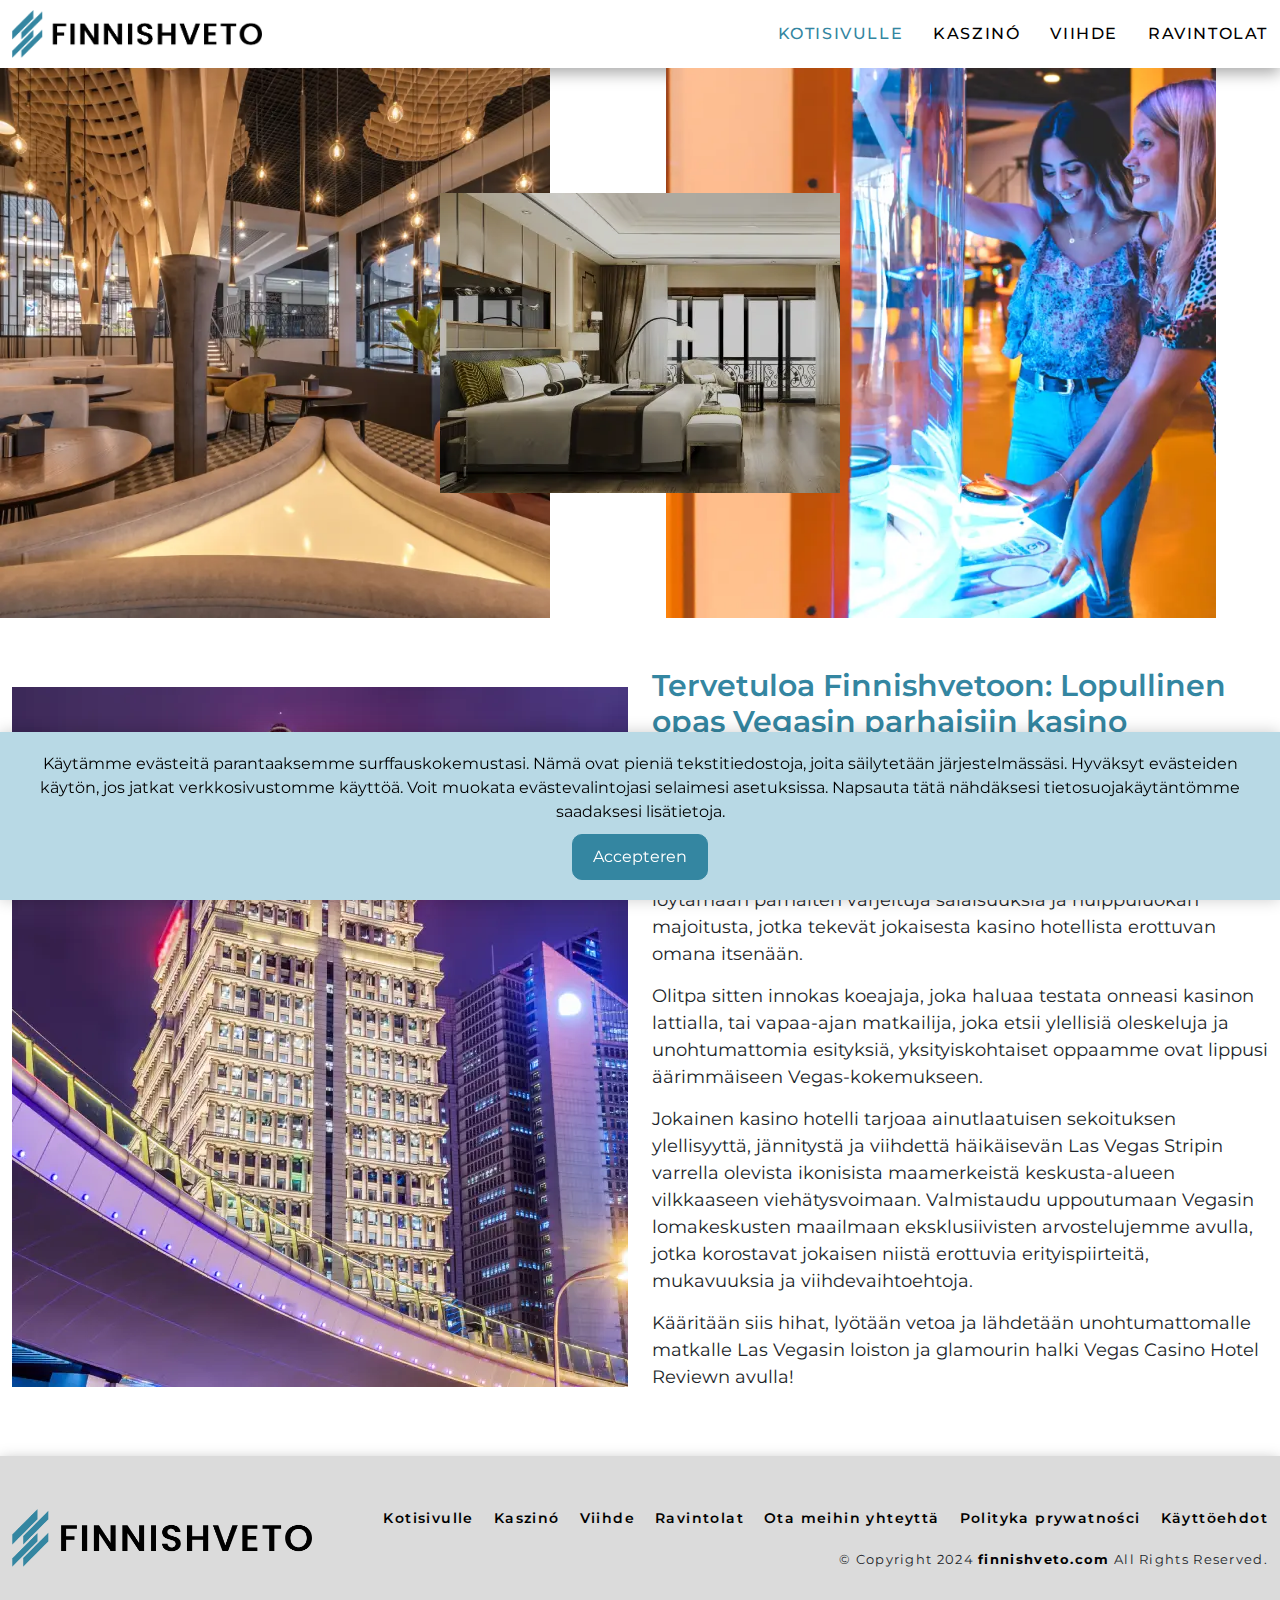
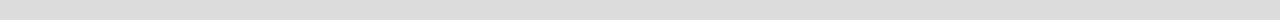
==== commit 34ccd24b: "done" ====
--- a/index.html
+++ b/index.html
@@ -85,10 +85,10 @@
                
             </div>
             <div class="banner-left">
-                <img src="assets/images/hero1.jpg" alt="">
+                <img src="assets/images/hero1.webp" alt="">
             </div>
             <div class="banner-right">
-                <img src="assets/images/hero2.jpg" alt="">
+                <img src="assets/images/hero2.webp" alt="">
             </div>
         </div>
      </div>
@@ -98,7 +98,7 @@
             <div class="row">
                 <div class="col-md-6">
                     <div class="welcome-img">
-                        <img src="assets/images/welcome.jpg" alt="">
+                        <img src="assets/images/welcome.webp" alt="">
                     </div>
                 </div>
                 <div class="col-md-6">
--- a/assets/css/style.css
+++ b/assets/css/style.css
@@ -103,7 +103,7 @@
     display: flex;
     justify-self: center;
     align-items: center;
-    background-image: url(../images/hero3.jpg);
+    background-image: url(../images/hero3.webp);
     background-repeat: no-repeat;
     background-size: cover;
     background-position: center;
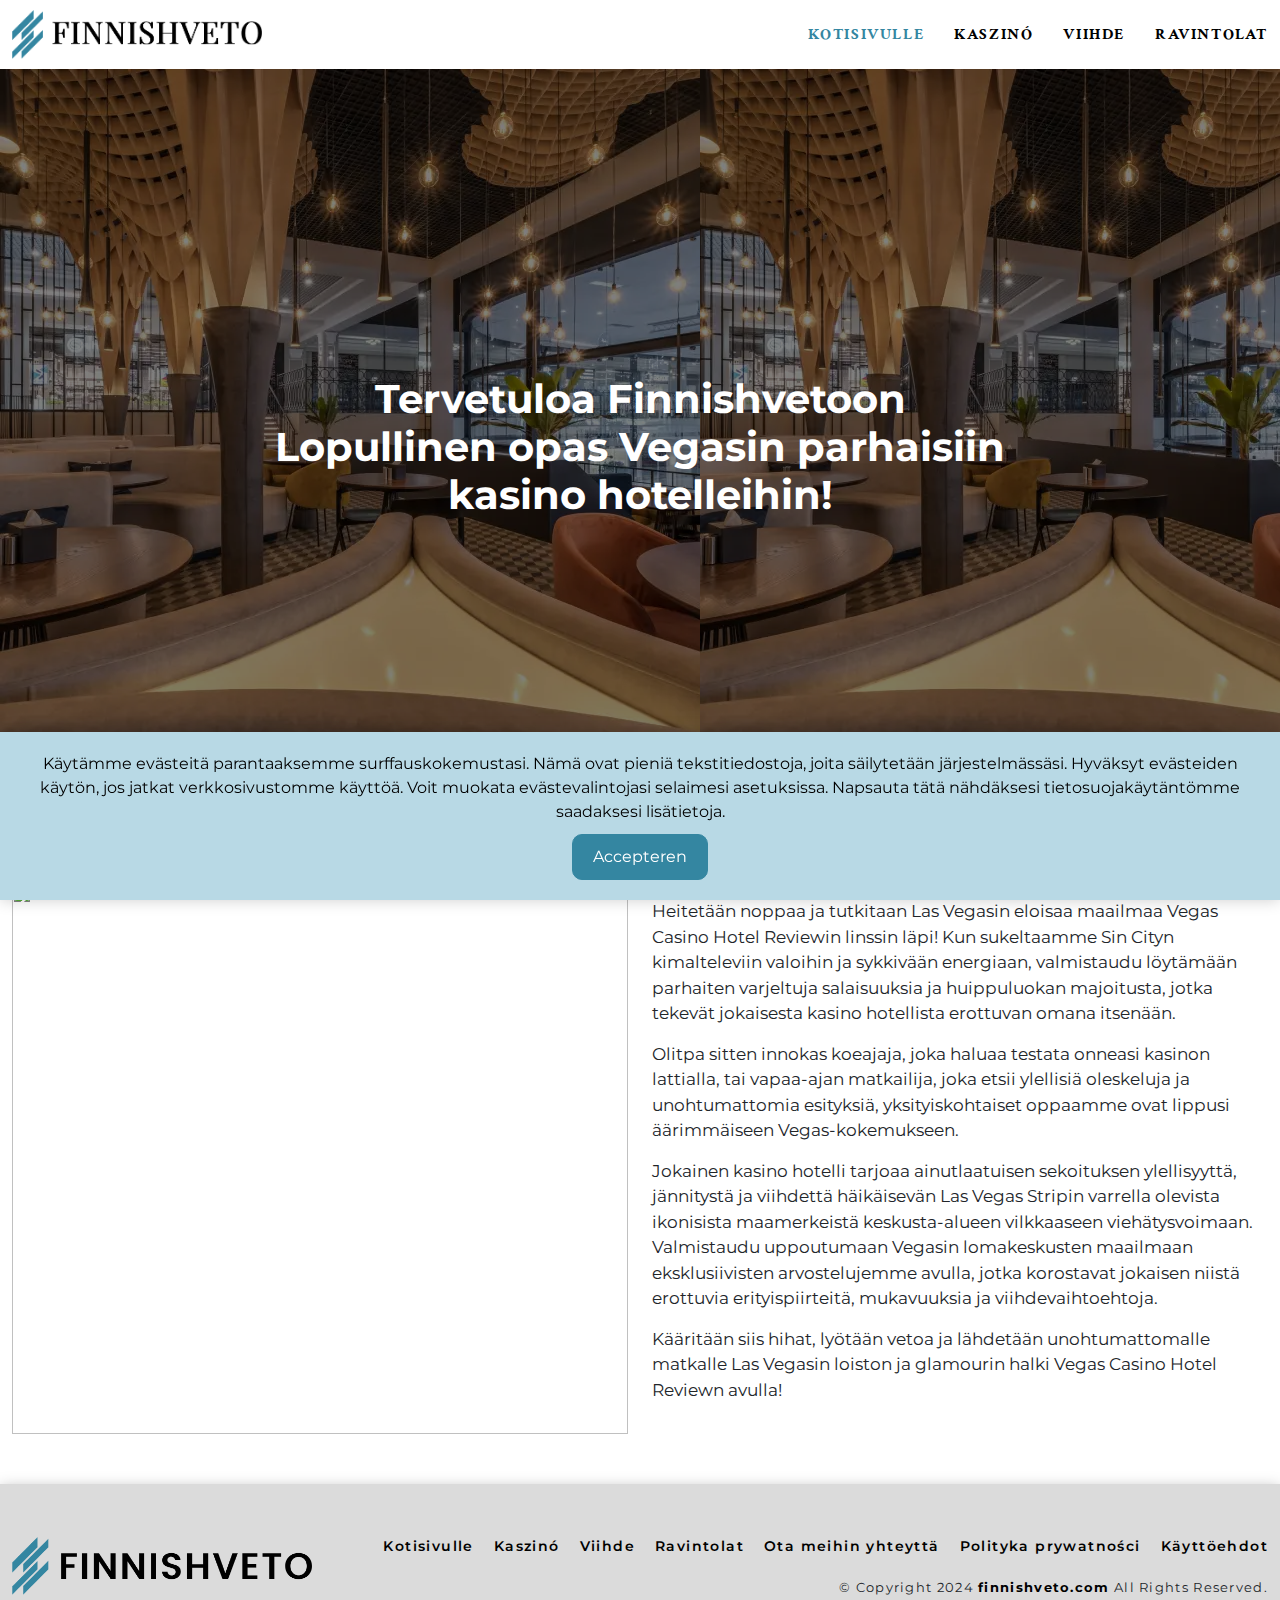
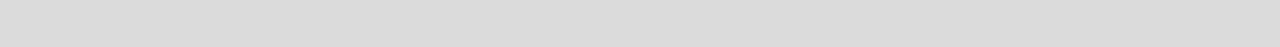
==== commit 055cc526: "done" ====
--- a/index.html
+++ b/index.html
@@ -51,7 +51,7 @@
            <nav>
               <div class="site-logo">
                  <a href="index.html">
-                 <img src="assets/images/logo.png" alt="logo">
+                 <img src="assets/images/finnishveto-logo.png" alt="logo">
                  </a>
               </div>
               <div class="nav-links">
@@ -81,7 +81,12 @@
      </header>
      <div class="section hero-banner">
         <div class="banner-wrap">
-            <div class="banner-txt">
+            <div class="banner-content">
+                <h2>
+                    Tervetuloa Finnishvetoon<br> Lopullinen opas Vegasin parhaisiin kasino hotelleihin!
+                </h2>
+            </div>
+            <!-- <div class="banner-txt">
                
             </div>
             <div class="banner-left">
@@ -89,7 +94,7 @@
             </div>
             <div class="banner-right">
                 <img src="assets/images/hero2.webp" alt="">
-            </div>
+            </div> -->
         </div>
      </div>
 
@@ -98,15 +103,12 @@
             <div class="row">
                 <div class="col-md-6">
                     <div class="welcome-img">
-                        <img src="assets/images/welcome.webp" alt="">
+                        <img src="assets/images/las-walcomeimg.jpg" alt="">
                     </div>
                 </div>
                 <div class="col-md-6">
                     <div class="wel-come-txt">
-                        <h3>
-                            Tervetuloa Finnishvetoon: Lopullinen opas Vegasin parhaisiin kasino
-                        hotelleihin!
-                        </h3>
+                       
                         <p>
                             Heitetään noppaa ja tutkitaan Las Vegasin eloisaa maailmaa Vegas Casino Hotel Reviewin linssin
                             läpi! Kun sukeltaamme Sin Cityn kimalteleviin valoihin ja sykkivään energiaan, valmistaudu löytämään
--- a/assets/css/style.css
+++ b/assets/css/style.css
@@ -1,4 +1,5 @@
 @import url('https://fonts.googleapis.com/css2?family=Montserrat:ital,wght@0,100..900;1,100..900&display=swap');
+@import url('https://fonts.googleapis.com/css2?family=Crimson+Text:ital,wght@0,400;0,600;0,700;1,400;1,600;1,700&display=swap');
 :root{
     --light-blue:#3486a1;
     --black:#000;
@@ -69,8 +70,9 @@
 .site-header .nav-links ul li a{
     text-transform: uppercase;
     color: #000;
-    font-weight: 500;
+    font-weight: 700;
     letter-spacing: 0.1em;
+    font-family: "Crimson Text", serif;
 }
 .site-header .nav-links ul li a.active, .site-header .nav-links ul li a:hover{
     color: #3486a1;
@@ -84,13 +86,37 @@
 .banner-left img, .banner-right img{
     height: 100%;
     object-fit: cover;
+    width: 100%;
 }
 .banner-wrap {
-    height: 550px;
+    background-image: url(../images/hero1.webp);
+    height: 85vh;
     display: flex;
     justify-content: space-between;
     align-items: center;
     position: relative;
+}
+.banner-wrap::before{
+    content: '';
+    position: absolute;
+    top: 0;
+    left: 0;
+    height: 100%;
+    width: 100%;
+    background-color: #000;
+    opacity: 0.5;
+    
+}
+.banner-content {
+    width: 60%;
+    margin: 0 auto;
+    text-align: center;
+    position: relative;
+}
+.banner-content h2{
+    font-size: 40px;
+    color: #fff;
+    font-weight: 700;
 }
 .banner-txt {
     position: absolute;
@@ -121,7 +147,9 @@
 
 
 /* welcome section css start here */
-
+.casino-bnr.restaurants-wel .welcome-img img {
+    height: 450px;
+}
 .wel-come-txt h3 {
     font-size: 30px;
     font-weight: 600;
@@ -132,7 +160,7 @@
     margin-bottom: 15px;
 }
 .welcome-img img {
-    height: 700px;
+    height: 550px;
     width: 100%;
     object-fit: cover;
 }
@@ -506,7 +534,10 @@
 .enter-txt h4, .contact-wrap h3, .news-letter-bx  button{
     font-size: 25px;
 }
-.wel-come-txt p, .contact-wrap p, .contact-wrap  a, .news-letter-bx input, .newsletter p, .pr-wrap p, .pr-wrap ul li {
+.wel-come-txt p{
+    font-size: 17px;
+}
+ .contact-wrap p, .contact-wrap  a, .news-letter-bx input, .newsletter p, .pr-wrap p, .pr-wrap ul li {
     font-size: 18px;
 }
 .site-header .nav-links ul li a, .card-txt p, .casino-btm-txt p, .enter-txt p, .explore-btn a, .sub-heading p{
--- a/assets/css/media.css
+++ b/assets/css/media.css
@@ -14,12 +14,16 @@
     .site-header .nav-links ul li a, .casino-btm-txt p, .news-letter-bx input {
         font-size: 14px;
     }
-    .wel-come-txt p, .pr-wrap p, .pr-wrap ul li, .contact-wrap p {
+    .welcome-img img {
+        height: 500px;
+    }
+    .wel-come-txt p{
+        font-size: 15px;
+    }
+     .pr-wrap p, .pr-wrap ul li, .contact-wrap p {
         font-size: 16px;
     }
-    .banner-wrap {
-        height: 500px;
-    }
+  
     .banner-txt {
         height: 250px;
         width: 300px;
@@ -61,11 +65,14 @@
     .enter-txt h4 {
         min-height: 60px;
     }
+    .banner-content h2 {
+        font-size: 35px;
+    }
 }
 
 @media(max-width:991px){
     .welcome-img img {
-        height: 650px;
+        height: 470px;
     }
     .sub-heading h2 {
         font-size: 20px;
@@ -112,7 +119,7 @@
         font-size: 25px;
     }
     .banner-wrap {
-        height: 450px;
+        height: 70vh;
     }
     .banner-txt {
         height: 200px;
@@ -123,7 +130,7 @@
         margin-bottom: 20px;
     }
     .wel-come-txt p {
-        font-size: 15px;
+        font-size: 14px;
         margin-bottom: 10px;
     }
     .footer-wrap {
@@ -164,17 +171,36 @@
     .enter-txt h4 {
         min-height: 60px;
     }
+    .banner-content {
+        width: 85%;
+    }
+    .banner-content h2 {
+        font-size: 32px;
+    }
+    .casino-bnr .welcome-img img {
+        height: 400px;
+        margin-bottom: 20px;
+    }
+    .casino-bnr .welcome-img::after {
+        left: 0;
+        height: 0;
+        width: 0;
+    }
+    .casino-bnr {
+        padding-left: 0;
+    }
+    .casino-bnr.restaurants-wel .welcome-img img {
+        height: 400px;
+    }
 }
 @media(max-width:820px){
     .welcome-img img {
-        height: 770px;
+        height: 550px;
     }
     .enter-txt p {
         min-height: 460px;
     }
-    .casino-bnr .welcome-img img {
-        height: 830px;
-    }
+ 
     .card-txt {
         top: 0;
         left: 0px;
@@ -185,6 +211,7 @@
 .newsletter {
     width: 85%;
 }
+
 }
 @media(max-width:767px){
     .enter-txt h4 {
@@ -256,8 +283,20 @@
         justify-content: center;
         align-items: center;
     }
+    .banner-content h2 {
+        font-size: 30px;
+    }
 }
 @media(max-width:575px){
+    .casino-bnr.restaurants-wel .welcome-img img {
+        height: 300px;
+    }
+    .banner-content {
+        width: 98%;
+    }
+    .banner-content h2 {
+        font-size: 25px;
+    }
     .casino-bnr .welcome-img img {
         height: 300px;
     }
@@ -278,7 +317,7 @@
         gap: 15px;
     }
     .banner-wrap {
-        height: 50vh;
+        height: 55vh;
     }
     .banner-txt {
         height: 100px;
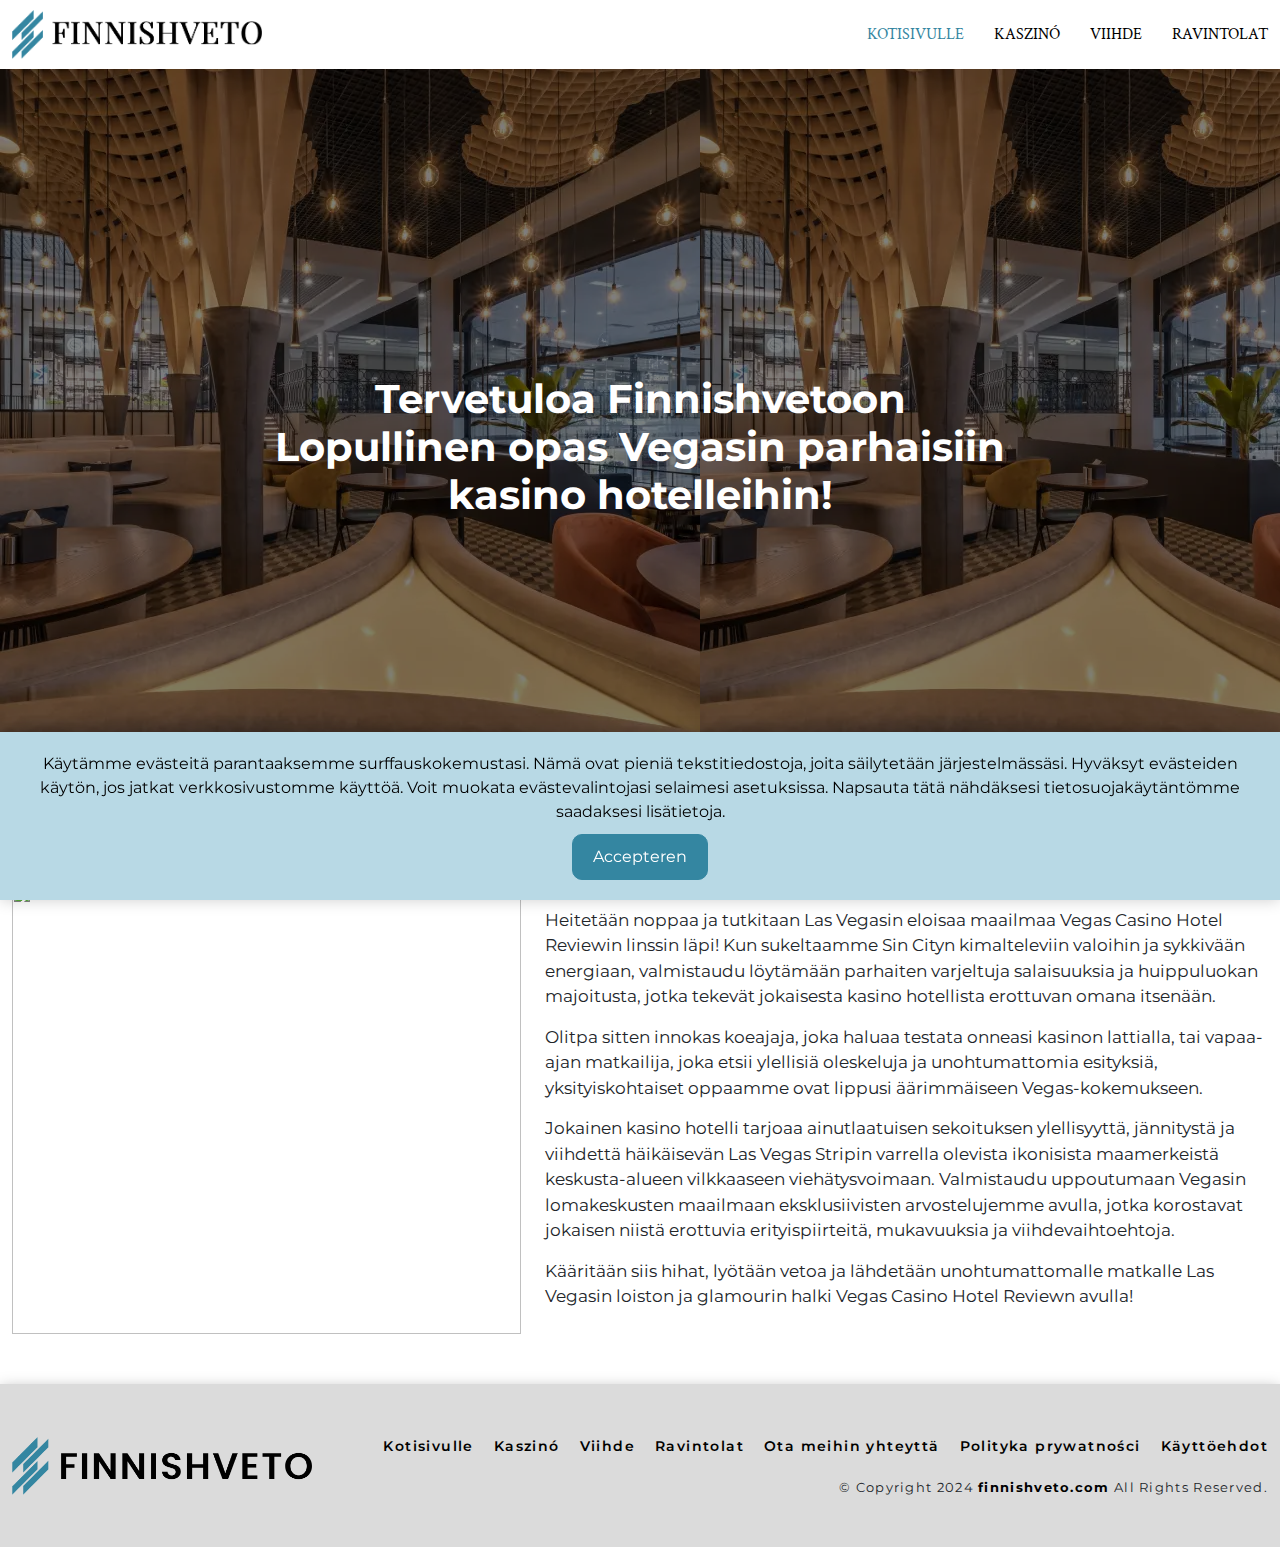
==== commit b8d2ef07: "done" ====
--- a/index.html
+++ b/index.html
@@ -101,12 +101,12 @@
      <section class="welcome ptb-50">
         <div class="container">
             <div class="row">
-                <div class="col-md-6">
+                <div class="col-lg-5">
                     <div class="welcome-img">
                         <img src="assets/images/las-walcomeimg.jpg" alt="">
                     </div>
                 </div>
-                <div class="col-md-6">
+                <div class="col-lg-7">
                     <div class="wel-come-txt">
                        
                         <p>
--- a/assets/css/style.css
+++ b/assets/css/style.css
@@ -70,8 +70,8 @@
 .site-header .nav-links ul li a{
     text-transform: uppercase;
     color: #000;
-    font-weight: 700;
-    letter-spacing: 0.1em;
+    font-weight: 400;
+    /* letter-spacing: 0.1em; */
     font-family: "Crimson Text", serif;
 }
 .site-header .nav-links ul li a.active, .site-header .nav-links ul li a:hover{
@@ -148,7 +148,7 @@
 
 /* welcome section css start here */
 .casino-bnr.restaurants-wel .welcome-img img {
-    height: 450px;
+    height: 400px;
 }
 .wel-come-txt h3 {
     font-size: 30px;
@@ -160,9 +160,12 @@
     margin-bottom: 15px;
 }
 .welcome-img img {
-    height: 550px;
+    height: 450px;
     width: 100%;
     object-fit: cover;
+}
+.wel-come-txt p:last-child{
+    margin-bottom: 0;
 }
 .welcome .row{
     align-items: center;
@@ -201,7 +204,7 @@
     background-color: var(--light-blue);
 }
 .casino-bnr .welcome-img img {
-    height: 630px;
+    height: 530px;
     width: 100%;
     object-fit: cover;
 }
--- a/assets/css/media.css
+++ b/assets/css/media.css
@@ -1,6 +1,6 @@
 @media(max-width:1200px){
     .casino-bnr .welcome-img img {
-        height: 670px;
+        height: 540px;
     }
     .site-header .nav-links ul {
         gap: 20px;
@@ -15,7 +15,7 @@
         font-size: 14px;
     }
     .welcome-img img {
-        height: 500px;
+        height: 430px;
     }
     .wel-come-txt p{
         font-size: 15px;
@@ -72,7 +72,8 @@
 
 @media(max-width:991px){
     .welcome-img img {
-        height: 470px;
+        height: 400px;
+        margin-bottom: 10px;
     }
     .sub-heading h2 {
         font-size: 20px;
@@ -195,7 +196,7 @@
 }
 @media(max-width:820px){
     .welcome-img img {
-        height: 550px;
+        height: 350px;
     }
     .enter-txt p {
         min-height: 460px;
